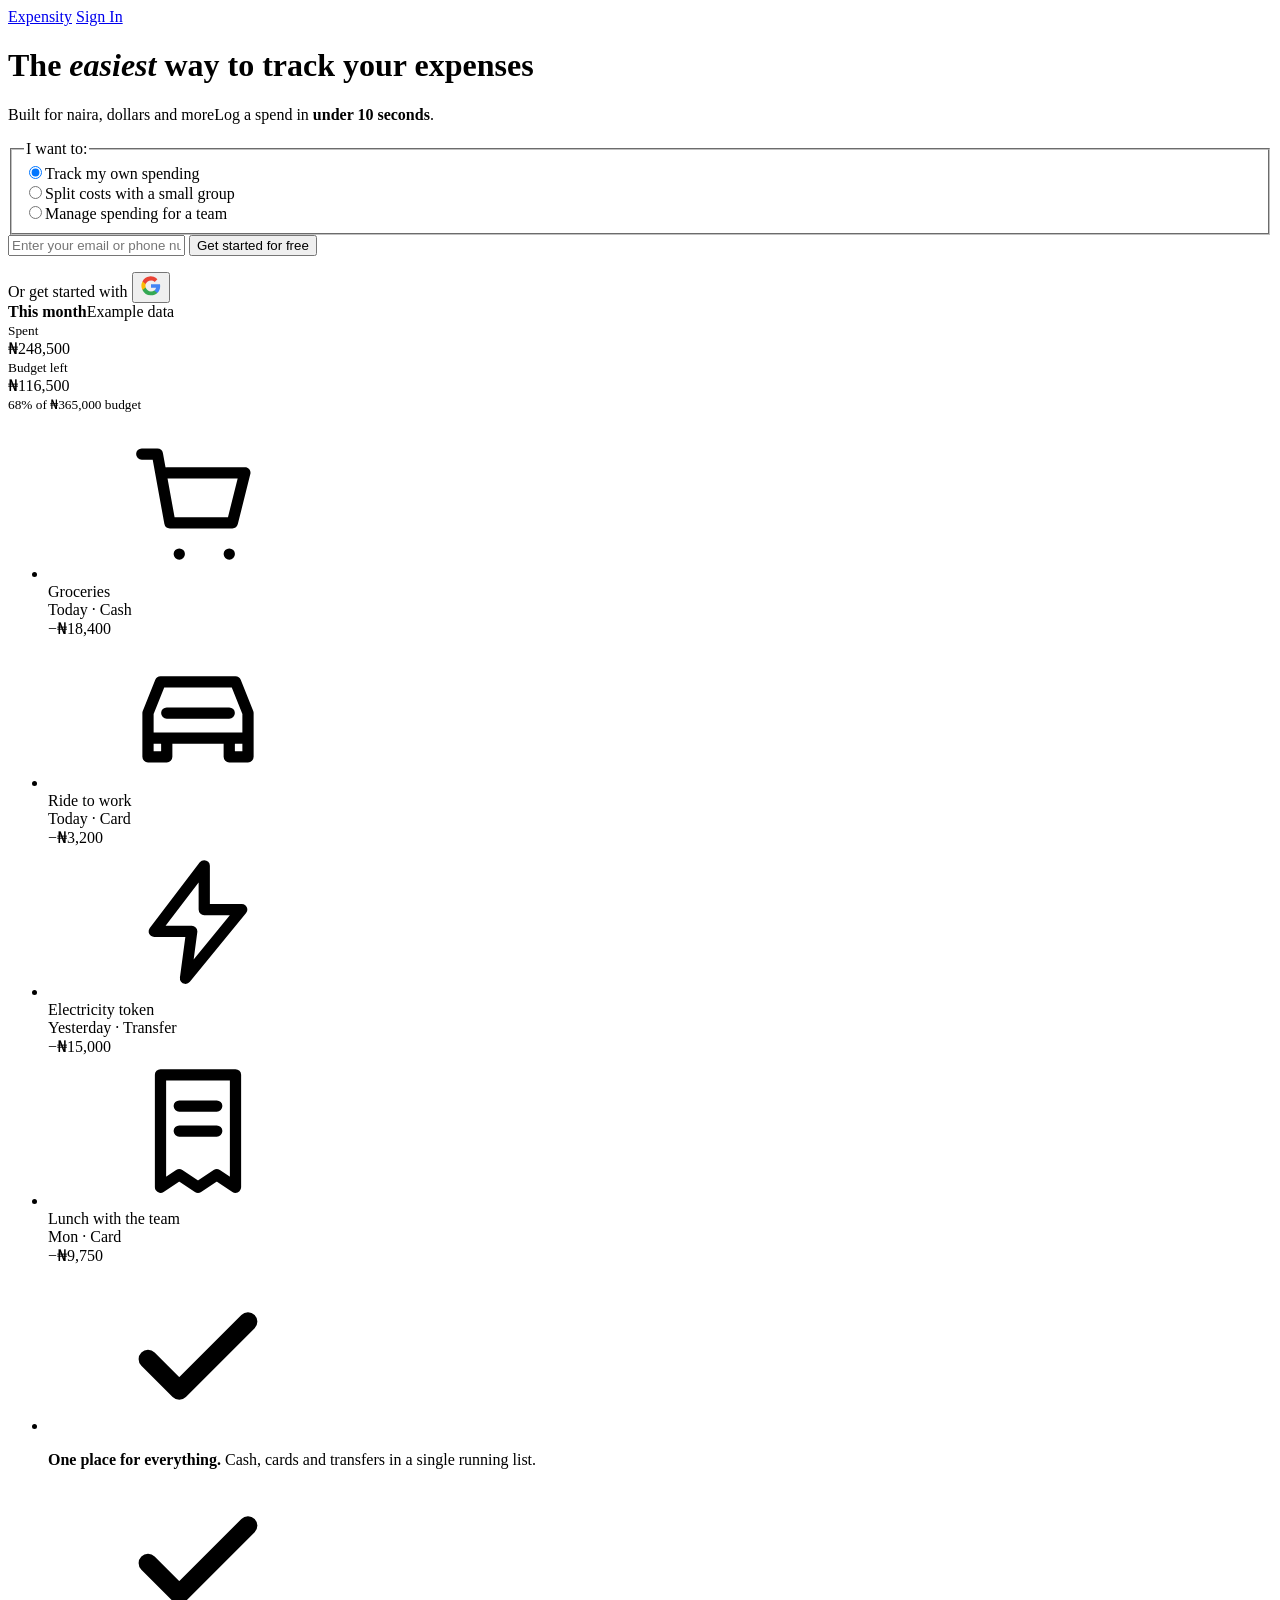
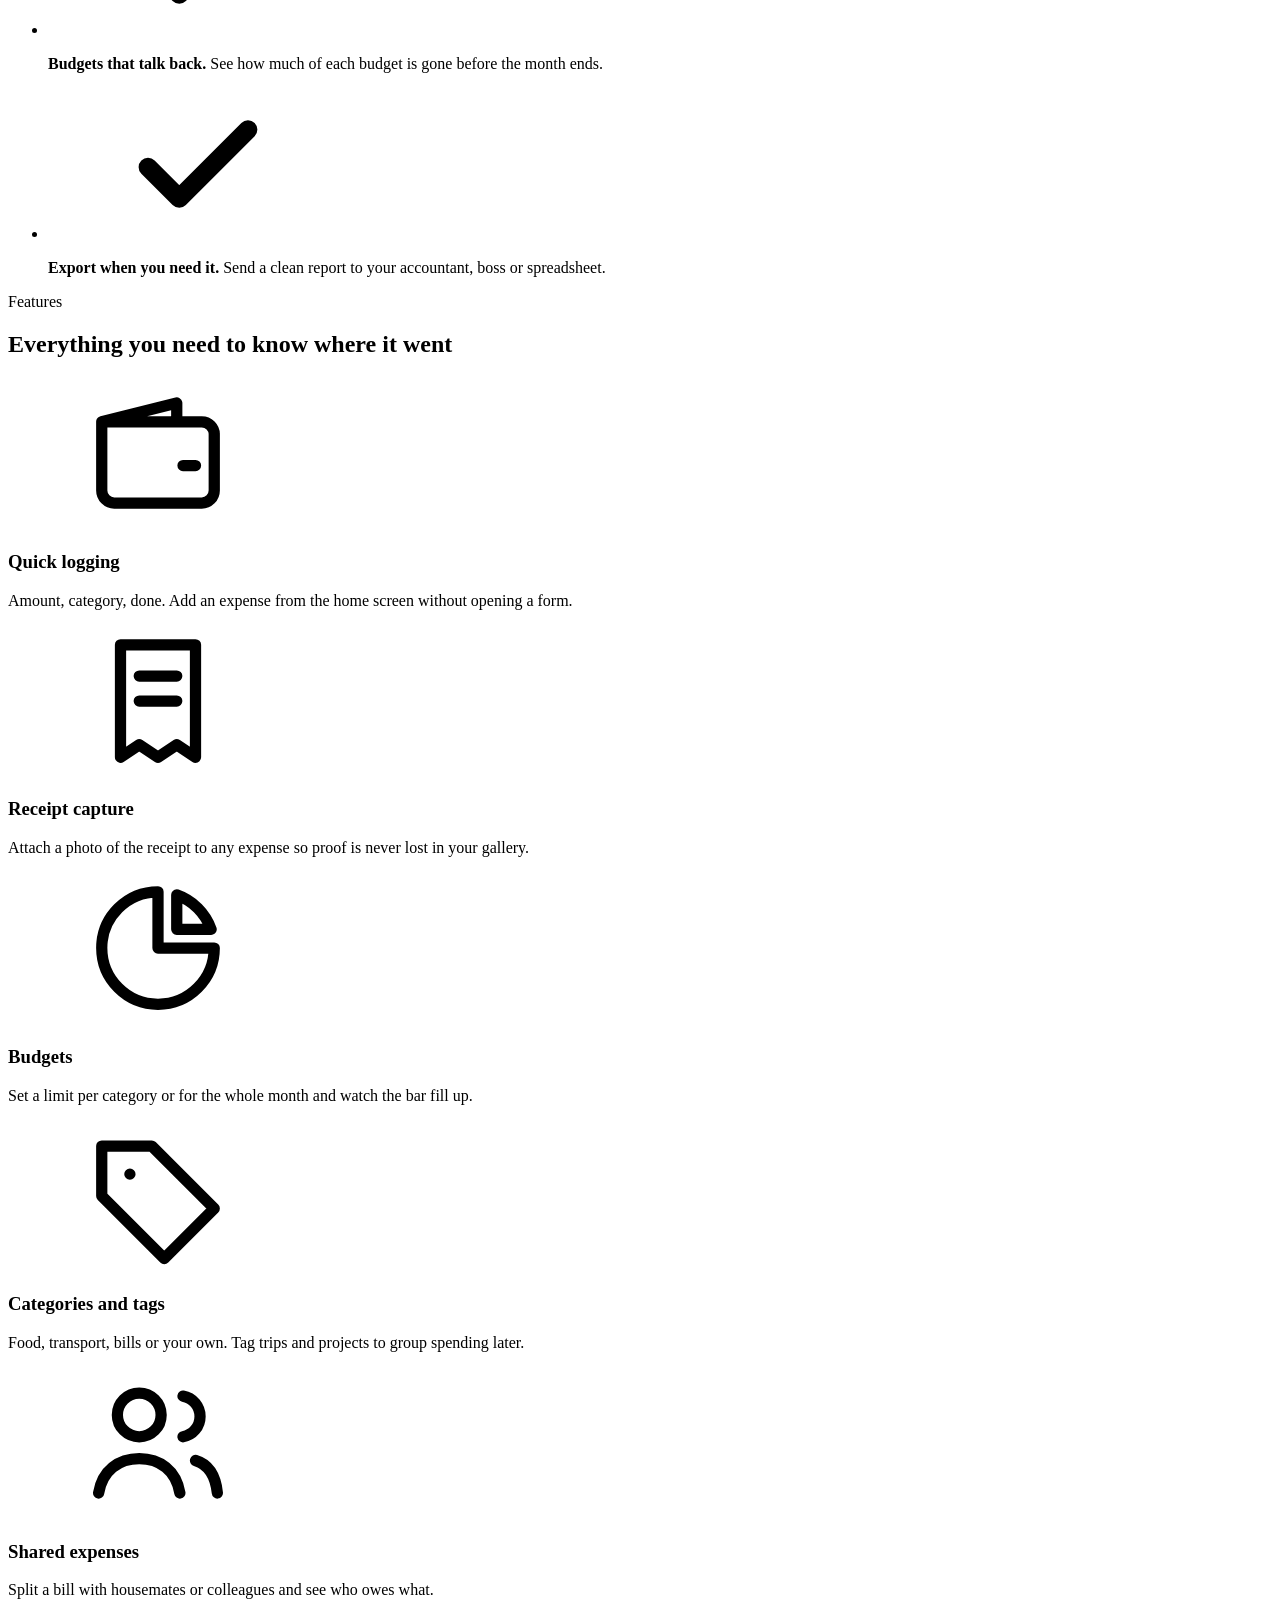
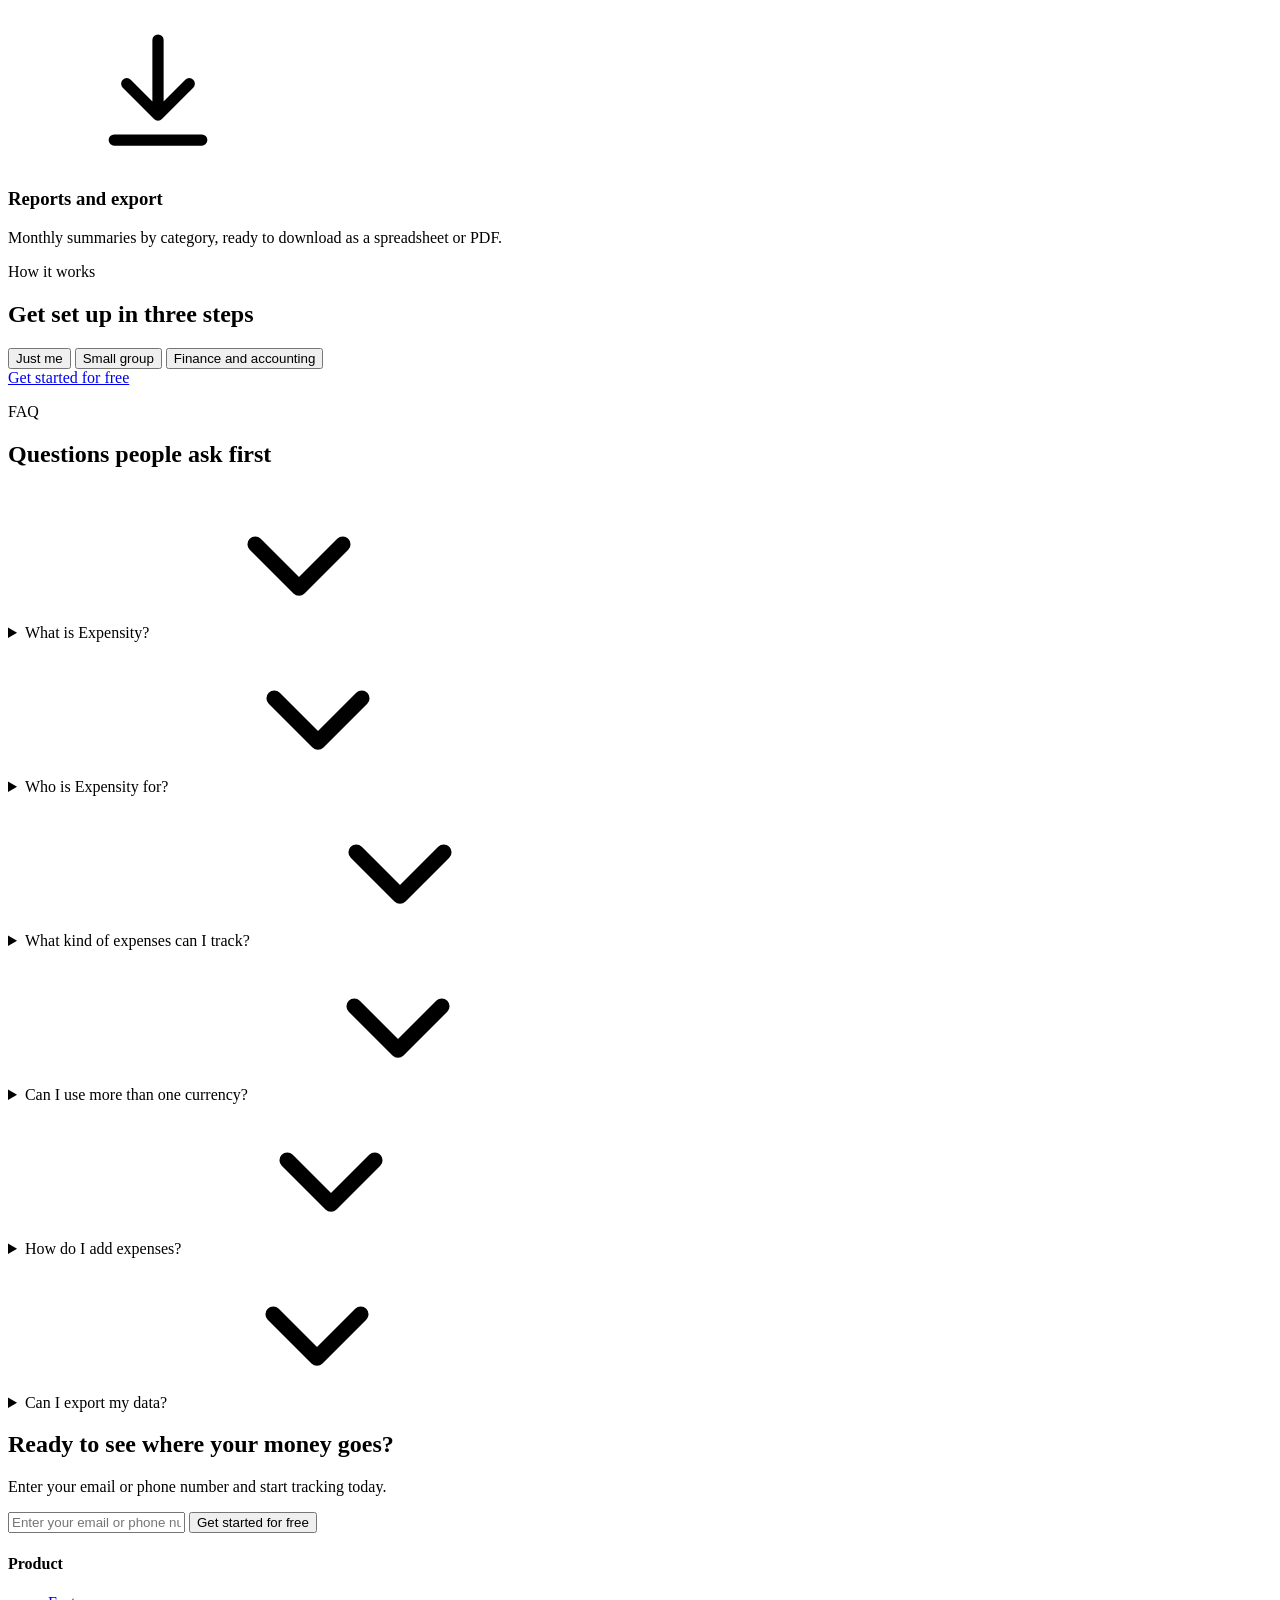
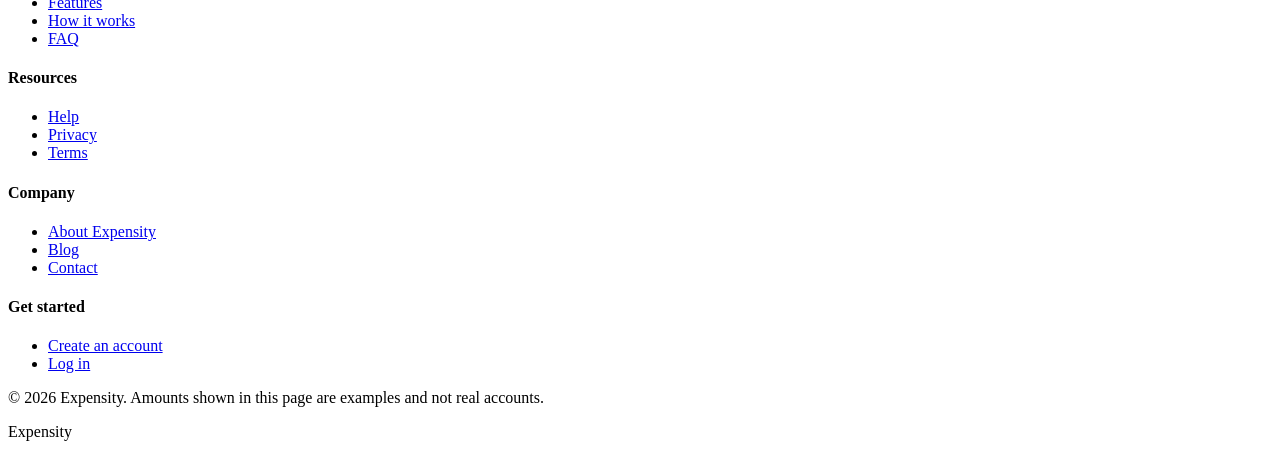
==== Index.html @ afdc9f8f "Create Index.html for Expensity application Add initial HTML structure for the Expensity app." ====
<!doctype html>
<html lang="en">
<head>
<meta charset="utf-8">
<meta name="viewport" content="width=device-width, initial-scale=1, viewport-fit=cover">
<title>Expensity</title>
<link rel="preconnect" href="https://fonts.googleapis.com">
<link rel="preconnect" href="https://fonts.gstatic.com" crossorigin>
<link href="https://fonts.googleapis.com/css2?family=Fraunces:ital,opsz,wght@0,9..144,400;0,9..144,600;1,9..144,400;1,9..144,600&family=DM+Sans:wght@400;500;700&family=DM+Mono:wght@400;500&display=swap" rel="stylesheet">
<link rel="stylesheet" href="styles.css">
</head>
<body>

<svg width="0" height="0" style="position:absolute" aria-hidden="true">
  <defs>
    <symbol id="i-check" viewBox="0 0 24 24"><path d="M4 12.5l5 5L20 6.5" fill="none" stroke="currentColor" stroke-width="3" stroke-linecap="round" stroke-linejoin="round"/></symbol>
    <symbol id="i-chev" viewBox="0 0 24 24"><path d="M5 9l7 7 7-7" fill="none" stroke="currentColor" stroke-width="2.5" stroke-linecap="round" stroke-linejoin="round"/></symbol>
    <symbol id="i-receipt" viewBox="0 0 24 24"><path d="M6 3h12v18l-3-2-3 2-3-2-3 2z M9 8h6 M9 12h6" fill="none" stroke="currentColor" stroke-width="1.8" stroke-linecap="round" stroke-linejoin="round"/></symbol>
    <symbol id="i-wallet" viewBox="0 0 24 24"><path d="M3 7h16a2 2 0 012 2v9a2 2 0 01-2 2H5a2 2 0 01-2-2z M3 7l12-3v3 M16 14h2" fill="none" stroke="currentColor" stroke-width="1.8" stroke-linecap="round" stroke-linejoin="round"/></symbol>
    <symbol id="i-pie" viewBox="0 0 24 24"><path d="M12 3v9h9a9 9 0 11-9-9z M15 3.5A9 9 0 0120.5 9H15z" fill="none" stroke="currentColor" stroke-width="1.8" stroke-linejoin="round"/></symbol>
    <symbol id="i-tag" viewBox="0 0 24 24"><path d="M3 12V4h8l10 10-8 8z M7.5 8.5h.01" fill="none" stroke="currentColor" stroke-width="1.8" stroke-linecap="round" stroke-linejoin="round"/></symbol>
    <symbol id="i-down" viewBox="0 0 24 24"><path d="M12 4v11 M7 11l5 5 5-5 M5 20h14" fill="none" stroke="currentColor" stroke-width="1.8" stroke-linecap="round" stroke-linejoin="round"/></symbol>
    <symbol id="i-people" viewBox="0 0 24 24"><path d="M9 11a3.5 3.5 0 100-7 3.5 3.5 0 000 7z M2.5 20c.6-3.6 3.2-5.5 6.5-5.5s5.9 1.9 6.5 5.5 M16 4.5a3.3 3.3 0 010 6.5 M18 14.8c2 .6 3.2 2.3 3.5 5.2" fill="none" stroke="currentColor" stroke-width="1.8" stroke-linecap="round" stroke-linejoin="round"/></symbol>
    <symbol id="i-cart" viewBox="0 0 24 24"><path d="M3 4h2.5l2 11h10l2-8H7 M9 20h.01 M17 20h.01" fill="none" stroke="currentColor" stroke-width="1.8" stroke-linecap="round" stroke-linejoin="round"/></symbol>
    <symbol id="i-car" viewBox="0 0 24 24"><path d="M4 16v-4l2-5h12l2 5v4z M4 16v3h3v-3 M17 16v3h3v-3 M7 12h10" fill="none" stroke="currentColor" stroke-width="1.8" stroke-linecap="round" stroke-linejoin="round"/></symbol>
    <symbol id="i-bolt" viewBox="0 0 24 24"><path d="M13 3L5 13.5h6L10 21l9-11h-6z" fill="none" stroke="currentColor" stroke-width="1.8" stroke-linejoin="round"/></symbol>
  </defs>
</svg>

<header class="hero">
  <div class="wrap">
    <nav class="nav" aria-label="Main">
      <a class="logo" href="index.html" id="top">Expens<span>ity</span></a>
      <a class="btn small" href="login.html" id="signin-link">Sign In</a>
    </nav>

    <div class="hero-grid">
      <div>
        <h1>The <em class="hl">easiest</em> way to track your expenses</h1>
        <p class="proof"><span class="pill-note">Built for naira, dollars and more</span><span>Log a spend in <b>under 10 seconds</b>.</span></p>

        <form class="signup" id="signup-hero" novalidate>
          <fieldset>
            <legend>I want to:</legend>
            <div class="role"><input type="radio" name="role-hero" id="r1" value="self" checked><label for="r1">Track my own spending</label></div>
            <div class="role"><input type="radio" name="role-hero" id="r2" value="small"><label for="r2">Split costs with a small group</label></div>
            <div class="role"><input type="radio" name="role-hero" id="r3" value="team"><label for="r3">Manage spending for a team</label></div>
          </fieldset>
          <label class="label" for="contact-hero" style="position:absolute;left:-9999px">Email or phone number</label>
          <input class="field" id="contact-hero" name="contact" type="text" inputmode="email" autocomplete="email" placeholder="Enter your email or phone number">
          <button class="btn" type="submit">Get started for free</button>
          <p class="msg" id="msg-hero" role="status" aria-live="polite"></p>
          <div class="alt-login">
            <span>Or get started with</span>
            <button class="g-btn" type="button" id="g-hero" aria-label="Continue with Google">
              <svg width="22" height="22" viewBox="0 0 24 24" aria-hidden="true"><path fill="#4285F4" d="M22 12.2c0-.7-.1-1.4-.2-2H12v3.8h5.6a4.8 4.8 0 01-2.1 3.1v2.6h3.4c2-1.8 3.1-4.5 3.1-7.5z"/><path fill="#34A853" d="M12 22c2.8 0 5.2-.9 6.9-2.5l-3.4-2.6c-.9.6-2.1 1-3.5 1-2.7 0-5-1.8-5.800-4.300H2.700v2.700A10 10 0 0012 22z"/><path fill="#FBBC05" d="M6.200 13.600a6 6 0 010-3.800V7.100H2.700a10 10 0 000 9.200z"/><path fill="#EA4335" d="M12 6c1.500 0 2.900.5 4 1.600l3-3A10 10 0 002.700 7.100l3.500 2.700C7 7.800 9.300 6 12 6z"/></svg>
            </button>
          </div>
        </form>
      </div>

      <div>
        <div class="device" aria-label="Example of the Expensity app">
          <div class="device-bar"><strong>This month</strong><span class="tag-ex">Example data</span></div>
          <div class="summary">
            <div><small>Spent</small><div class="num">₦248,500</div></div>
            <div><small>Budget left</small><div class="num">₦116,500</div></div>
            <div style="grid-column:1/-1"><small>68% of ₦365,000 budget</small><div class="bar" role="img" aria-label="68 percent of budget used"><i></i></div></div>
          </div>
          <ul class="rows">
            <li><span class="dot"><svg><use href="#i-cart"/></svg></span><div><div class="what">Groceries</div><div class="when">Today · Cash</div></div><span class="amt">−₦18,400</span></li>
            <li><span class="dot"><svg><use href="#i-car"/></svg></span><div><div class="what">Ride to work</div><div class="when">Today · Card</div></div><span class="amt">−₦3,200</span></li>
            <li><span class="dot"><svg><use href="#i-bolt"/></svg></span><div><div class="what">Electricity token</div><div class="when">Yesterday · Transfer</div></div><span class="amt">−₦15,000</span></li>
            <li><span class="dot"><svg><use href="#i-receipt"/></svg></span><div><div class="what">Lunch with the team</div><div class="when">Mon · Card</div></div><span class="amt">−₦9,750</span></li>
          </ul>
        </div>
      </div>
    </div>

    <ul class="checks">
      <li><svg><use href="#i-check"/></svg><p><b>One place for everything.</b> Cash, cards and transfers in a single running list.</p></li>
      <li><svg><use href="#i-check"/></svg><p><b>Budgets that talk back.</b> See how much of each budget is gone before the month ends.</p></li>
      <li><svg><use href="#i-check"/></svg><p><b>Export when you need it.</b> Send a clean report to your accountant, boss or spreadsheet.</p></li>
    </ul>
  </div>
</header>

<main>
  <section class="band alt" id="features">
    <div class="wrap">
      <p class="eyebrow">Features</p>
      <h2 class="section-title">Everything you need to know where it went</h2>
      <div class="grid">
        <article class="card"><span class="ico"><svg><use href="#i-wallet"/></svg></span><h3>Quick logging</h3><p>Amount, category, done. Add an expense from the home screen without opening a form.</p></article>
        <article class="card"><span class="ico"><svg><use href="#i-receipt"/></svg></span><h3>Receipt capture</h3><p>Attach a photo of the receipt to any expense so proof is never lost in your gallery.</p></article>
        <article class="card"><span class="ico"><svg><use href="#i-pie"/></svg></span><h3>Budgets</h3><p>Set a limit per category or for the whole month and watch the bar fill up.</p></article>
        <article class="card"><span class="ico"><svg><use href="#i-tag"/></svg></span><h3>Categories and tags</h3><p>Food, transport, bills or your own. Tag trips and projects to group spending later.</p></article>
        <article class="card"><span class="ico"><svg><use href="#i-people"/></svg></span><h3>Shared expenses</h3><p>Split a bill with housemates or colleagues and see who owes what.</p></article>
        <article class="card"><span class="ico"><svg><use href="#i-down"/></svg></span><h3>Reports and export</h3><p>Monthly summaries by category, ready to download as a spreadsheet or PDF.</p></article>
      </div>
    </div>
  </section>

  <section class="band" id="how">
    <div class="wrap">
      <p class="eyebrow">How it works</p>
      <h2 class="section-title">Get set up in three steps</h2>
      <div class="tabs" role="tablist" aria-label="Choose how you will use Expensity">
        <button class="tab" role="tab" id="tab-self" aria-selected="true" aria-controls="steps" data-set="self">Just me</button>
        <button class="tab" role="tab" id="tab-small" aria-selected="false" aria-controls="steps" data-set="small">Small group</button>
        <button class="tab" role="tab" id="tab-team" aria-selected="false" aria-controls="steps" data-set="team">Finance and accounting</button>
      </div>
      <div class="steps" id="steps" role="tabpanel" aria-live="polite"></div>
      <div class="center"><a class="btn" href="#join">Get started for free</a></div>
    </div>
  </section>

  <section class="band alt" id="faq">
    <div class="wrap">
      <p class="eyebrow">FAQ</p>
      <h2 class="section-title">Questions people ask first</h2>
      <div class="faq">
        <details><summary>What is Expensity?<svg><use href="#i-chev"/></svg></summary><p class="ans">Expensity is an expense tracker. You log what you spend, sort it into categories, set budgets and review reports.</p></details>
        <details><summary>Who is Expensity for?<svg><use href="#i-chev"/></svg></summary><p class="ans">Anyone who wants to see their spending clearly: individuals, households, freelancers and small teams.</p></details>
        <details><summary>What kind of expenses can I track?<svg><use href="#i-chev"/></svg></summary><p class="ans">Cash, card and transfer spending in any category. You can also record recurring bills and tag expenses by trip or project.</p></details>
        <details><summary>Can I use more than one currency?<svg><use href="#i-chev"/></svg></summary><p class="ans">Yes. Each expense keeps its own currency, and reports can be shown in the currency you pick.</p></details>
        <details><summary>How do I add expenses?<svg><use href="#i-chev"/></svg></summary><p class="ans">Type the amount on the home screen, choose a category, and save. Attach a receipt photo if you have one.</p></details>
        <details><summary>Can I export my data?<svg><use href="#i-chev"/></svg></summary><p class="ans">Yes. Download any date range as a spreadsheet or PDF report.</p></details>
      </div>
    </div>
  </section>

  <section class="band cta" id="join">
    <div class="wrap">
      <h2>Ready to see where your money goes?</h2>
      <p class="section-lede">Enter your email or phone number and start tracking today.</p>
      <form class="signup" id="signup-cta" novalidate>
        <label class="label" for="contact-cta" style="position:absolute;left:-9999px">Email or phone number</label>
        <input class="field" id="contact-cta" name="contact" type="text" inputmode="email" autocomplete="email" placeholder="Enter your email or phone number">
        <button class="btn" type="submit">Get started for free</button>
        <p class="msg" id="msg-cta" role="status" aria-live="polite"></p>
      </form>
    </div>
  </section>
</main>

<footer>
  <div class="wrap">
    <div class="foot-grid">
      <div><h4>Product</h4><ul><li><a href="#features">Features</a></li><li><a href="#how">How it works</a></li><li><a href="#faq">FAQ</a></li></ul></div>
      <div><h4>Resources</h4><ul><li><a href="#faq">Help</a></li><li><a href="#faq">Privacy</a></li><li><a href="#faq">Terms</a></li></ul></div>
      <div><h4>Company</h4><ul><li><a href="#top">About Expensity</a></li><li><a href="#top">Blog</a></li><li><a href="#top">Contact</a></li></ul></div>
      <div><h4>Get started</h4><ul><li><a href="signup.html">Create an account</a></li><li><a href="login.html">Log in</a></li></ul></div>
    </div>
    <p class="legal">© 2026 Expensity. Amounts shown in this page are examples and not real accounts.</p>
    <div class="mark" aria-hidden="true">Expensity</div>
  </div>
</footer>
<script src="script.js"></script>
</body>
</html>
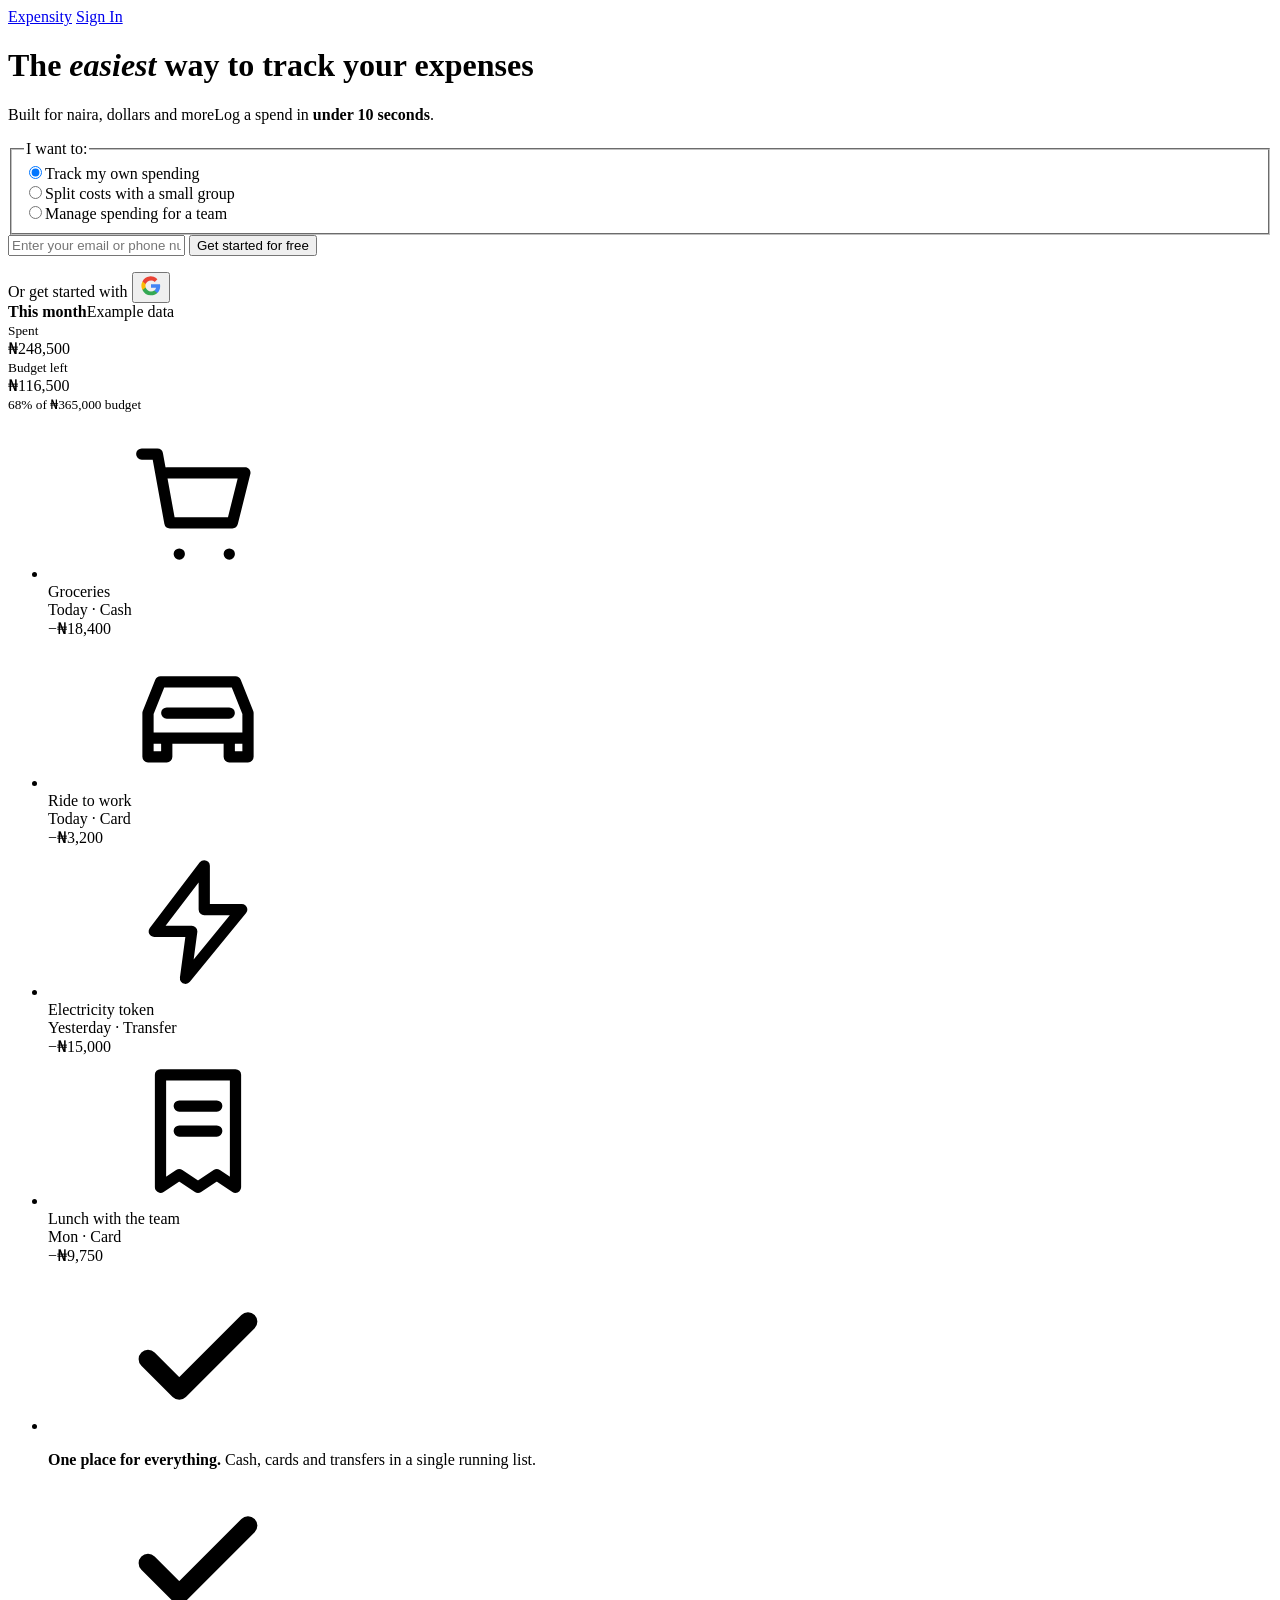
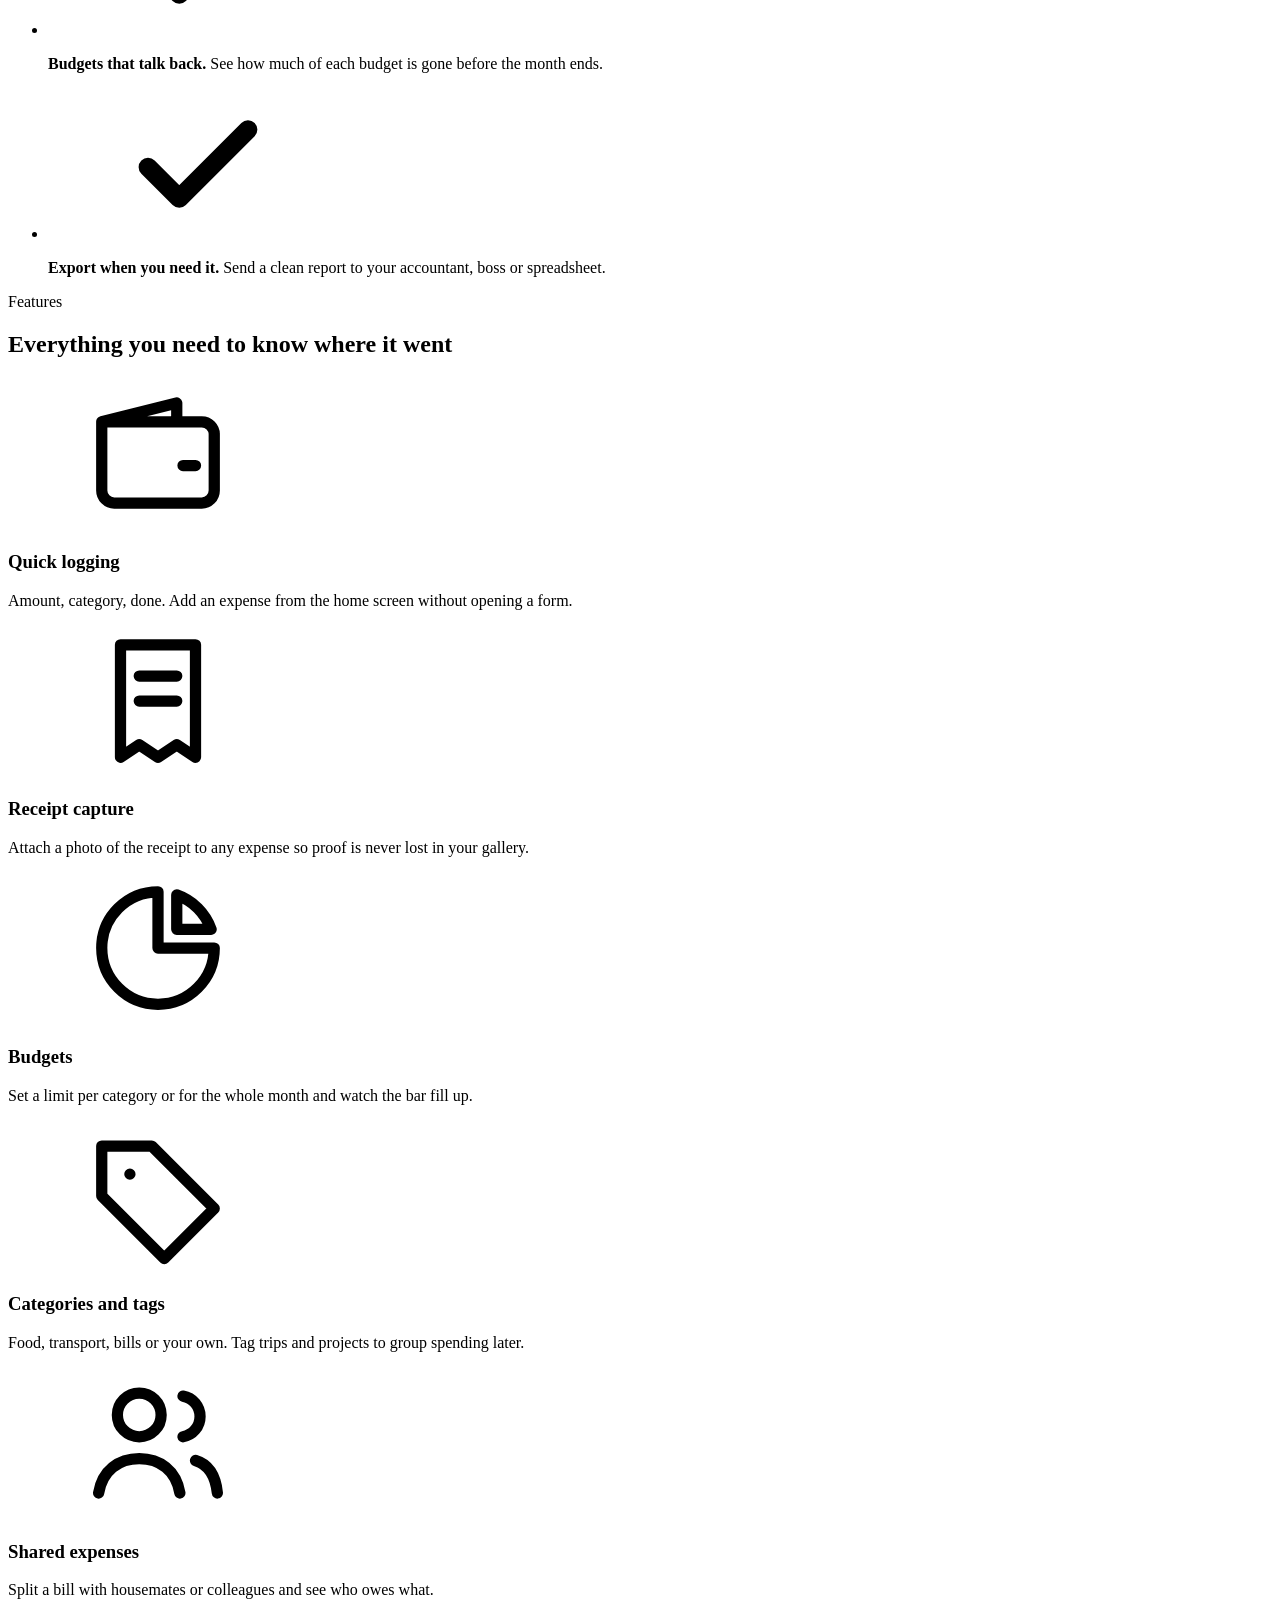
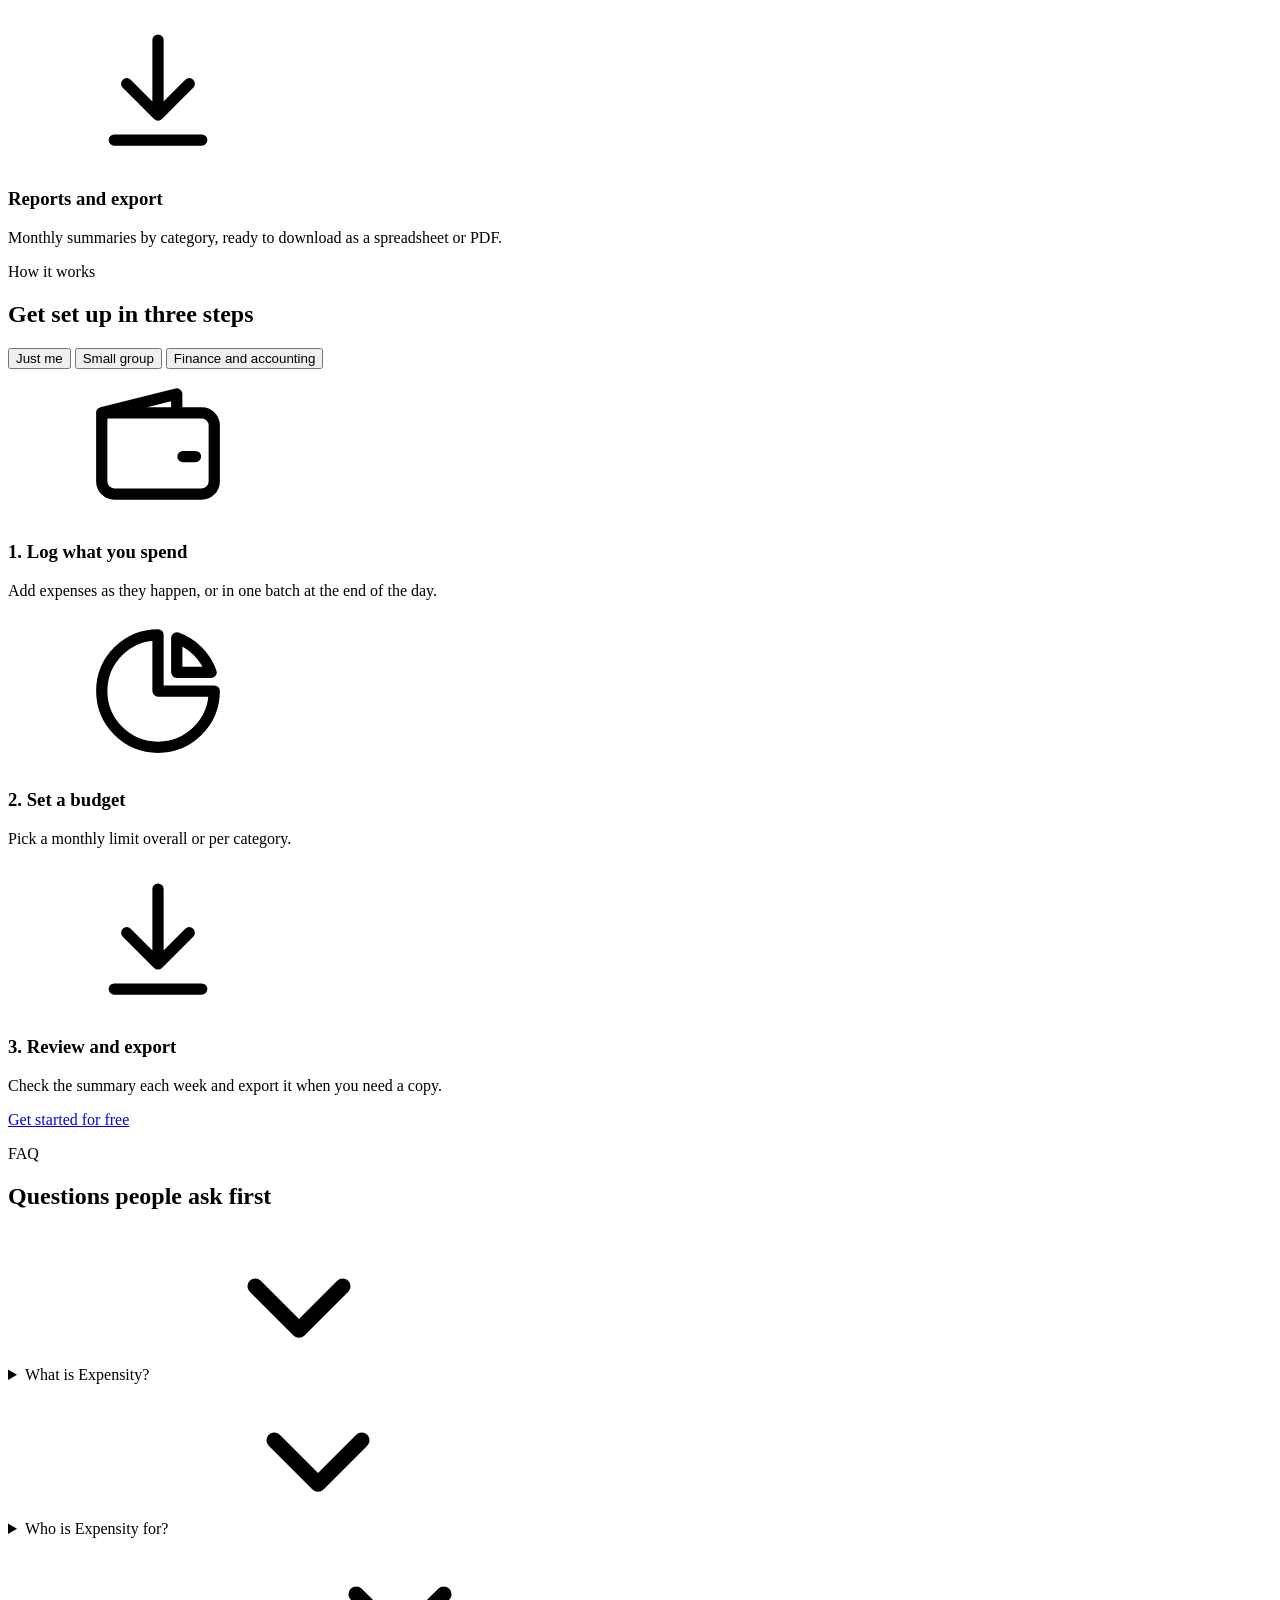
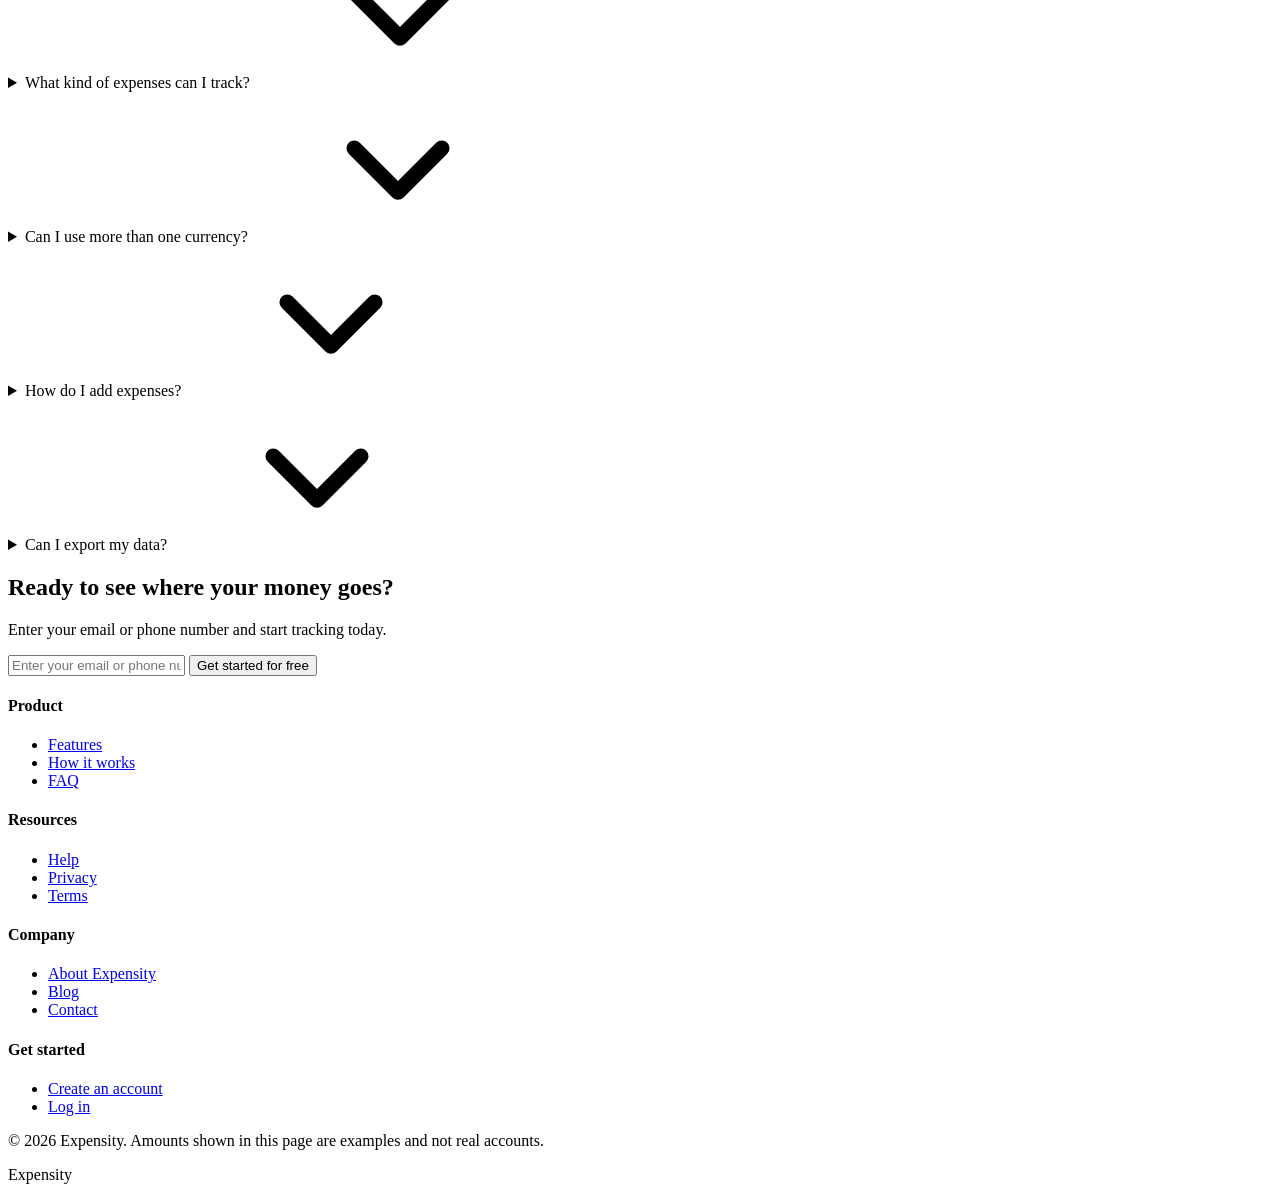
==== commit 33ac2080: "Add canonical and Open Graph meta tags" ====
--- a/Index.html
+++ b/Index.html
@@ -4,6 +4,10 @@
 <meta charset="utf-8">
 <meta name="viewport" content="width=device-width, initial-scale=1, viewport-fit=cover">
 <title>Expensity</title>
+<link rel="canonical" href="https://rexxie-bot.github.io/expensity/">
+<meta property="og:title" content="Expensity">
+<meta property="og:url" content="https://rexxie-bot.github.io/expensity/">
+<link rel="icon" href="data:image/svg+xml,%3Csvg xmlns=%27http://www.w3.org/2000/svg%27 viewBox=%270 0 32 32%27%3E%3Crect width=%2732%27 height=%2732%27 rx=%277%27 fill=%27%23134e3a%27/%3E%3Ctext x=%2716%27 y=%2723%27 font-size=%2720%27 font-family=%27Georgia,serif%27 font-weight=%27700%27 text-anchor=%27middle%27 fill=%27%23fff%27%3EE%3C/text%3E%3C/svg%3E">
 <link rel="preconnect" href="https://fonts.googleapis.com">
 <link rel="preconnect" href="https://fonts.gstatic.com" crossorigin>
 <link href="https://fonts.googleapis.com/css2?family=Fraunces:ital,opsz,wght@0,9..144,400;0,9..144,600;1,9..144,400;1,9..144,600&family=DM+Sans:wght@400;500;700&family=DM+Mono:wght@400;500&display=swap" rel="stylesheet">
